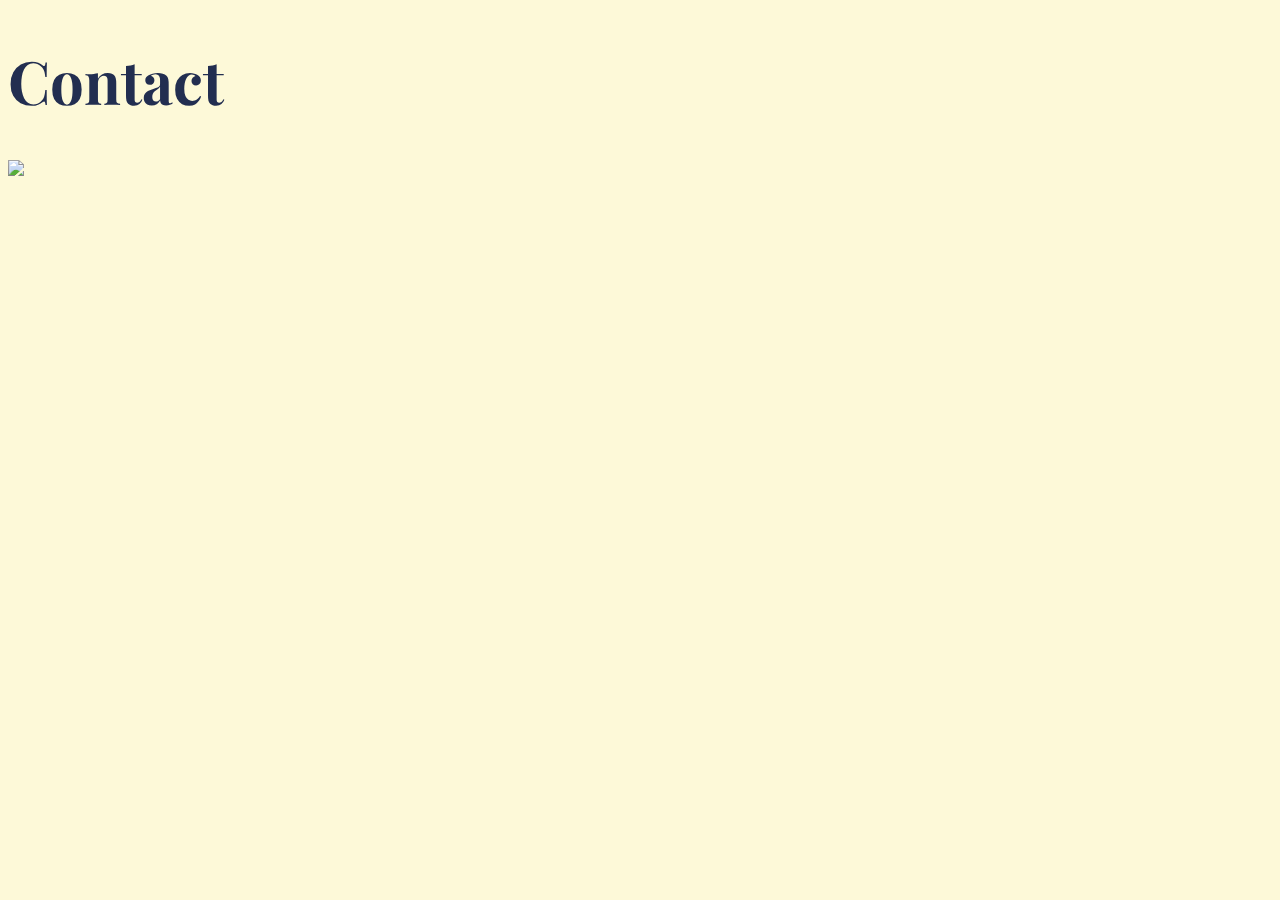
==== contact.html @ fc86a4dd "Initial commit" ====
<!DOCTYPE html>
<html>
    <head>
        <link rel="stylesheet" href="css/styles.css">
        <link href="https://fonts.googleapis.com/css2?family=Playfair+Display:wght@900&family=Roboto+Serif:ital,opsz@0,8..144;1,8..144&display=swap" rel="stylesheet">
        <title>Contact</title>
    </head>
    <body>
        <h1>Contact</h1>
        <img src="https://cdn.pixabay.com/photo/2016/06/16/02/33/telephone-1460517__340.png">
        
    </body>
</html>
---- css/styles.css ----
body {
    background-color: #FDF9D8;
}

p {
    color: #3C362A;
    font-family: 'Roboto Serif', serif;
    font-size: 20px;
}

h1 {
    color: #222E50;
    font-family: 'Playfair Display', serif;
    font-weight: bold;
    font-size: 60px;
}

h2 {
    color: #FF3985;
    font-family: 'Playfair Display', serif;
    font-size: 40px;
    font-weight: bold;
}

h3 {

    font-family: 'Playfair Display', serif;
    font-size: 30px;
    font-weight: bold;
}

a {
    color: #2A4849;
    font-family: 'Roboto Serif', serif;
    font-style: italic;
}

a:visited {
    color: #6B2D5C;
}

ul {
    color: #3C362A;
    font-family: 'Roboto Serif', serif;
    font-size: 20px;
}
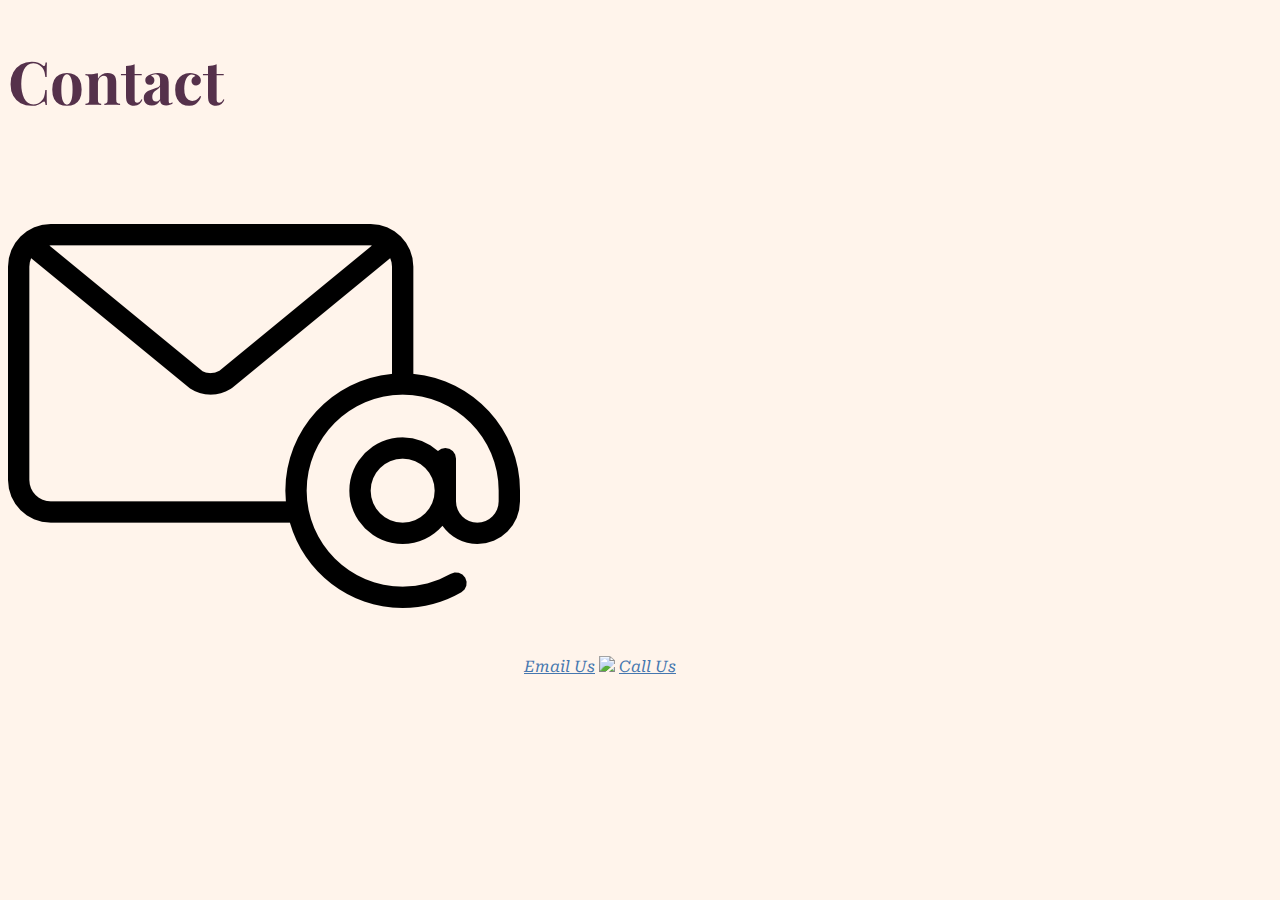
==== commit f0d0dbb3: "u" ====
--- a/contact.html
+++ b/contact.html
@@ -7,7 +7,9 @@
     </head>
     <body>
         <h1>Contact</h1>
-        <img src="https://cdn.pixabay.com/photo/2016/06/16/02/33/telephone-1460517__340.png">
-        
+        <img src="images/email.png">
+        <a href="mailto:info@email.com">Email Us</a>
+        <img src="https://cdn-icons-png.flaticon.com/128/159/159832.png">
+        <a href="tel:83627495">Call Us</a>
     </body>
 </html>--- a/css/styles.css
+++ b/css/styles.css
@@ -1,36 +1,36 @@
 body {
-    background-color: #FDF9D8;
+    background-color: #FFF4EB;
 }
 
 p {
-    color: #3C362A;
+    color: #342636;
     font-family: 'Roboto Serif', serif;
     font-size: 20px;
 }
 
 h1 {
-    color: #222E50;
+    color: #55314b;
     font-family: 'Playfair Display', serif;
     font-weight: bold;
     font-size: 60px;
 }
 
 h2 {
-    color: #FF3985;
+    color: #c44694;
     font-family: 'Playfair Display', serif;
     font-size: 40px;
     font-weight: bold;
 }
 
 h3 {
-
+    color: #17BEBB;
     font-family: 'Playfair Display', serif;
     font-size: 30px;
     font-weight: bold;
 }
 
 a {
-    color: #2A4849;
+    color: #4677AF;
     font-family: 'Roboto Serif', serif;
     font-style: italic;
 }
@@ -40,7 +40,8 @@
 }
 
 ul {
-    color: #3C362A;
+    color: #342636;
     font-family: 'Roboto Serif', serif;
     font-size: 20px;
+    list-style-type: circle;
 }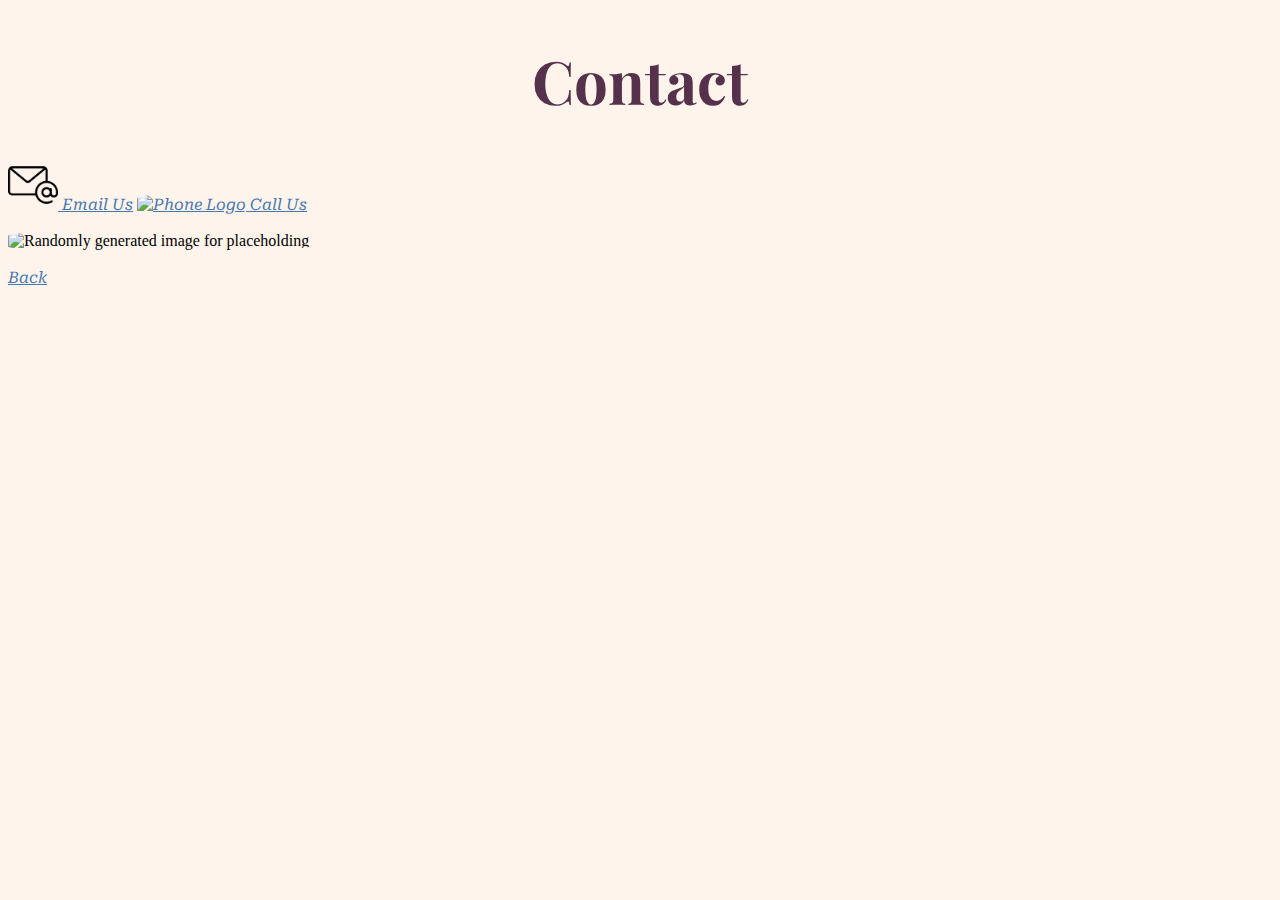
==== commit f6708547: "o" ====
--- a/contact.html
+++ b/contact.html
@@ -7,9 +7,11 @@
     </head>
     <body>
         <h1>Contact</h1>
-        <img src="images/email.png">
-        <a href="mailto:info@email.com">Email Us</a>
-        <img src="https://cdn-icons-png.flaticon.com/128/159/159832.png">
-        <a href="tel:83627495">Call Us</a>
+        <a href="mailto:info@email.com"><img src="images/email.png" class="contact" alt="E-mail Logo">
+        Email Us</a>
+        <a href="tel:83627495"><img src="https://cdn-icons-png.flaticon.com/128/159/159832.png" class="contact" alt="Phone Logo">
+        Call Us</a><br><br>
+        <img src="https://picsum.photos/500/300" alt="Randomly generated image for placeholding"><br><br>
+        <a href="/index.html">Back</a>
     </body>
 </html>--- a/css/styles.css
+++ b/css/styles.css
@@ -6,6 +6,7 @@
     color: #342636;
     font-family: 'Roboto Serif', serif;
     font-size: 20px;
+    text-align: center;
 }
 
 h1 {
@@ -13,6 +14,7 @@
     font-family: 'Playfair Display', serif;
     font-weight: bold;
     font-size: 60px;
+    text-align: center;
 }
 
 h2 {
@@ -20,6 +22,7 @@
     font-family: 'Playfair Display', serif;
     font-size: 40px;
     font-weight: bold;
+    text-align: center;
 }
 
 h3 {
@@ -27,6 +30,7 @@
     font-family: 'Playfair Display', serif;
     font-size: 30px;
     font-weight: bold;
+    text-align: center;
 }
 
 a {
@@ -44,4 +48,21 @@
     font-family: 'Roboto Serif', serif;
     font-size: 20px;
     list-style-type: circle;
+}
+
+.contact {
+    height: 50px;
+    width: 50px;
+}
+
+table {
+    border: 2px solid #55314b;
+}
+
+td, th {
+    border: 2px solid #6B2D5C;
+}
+
+img {
+    border-radius: 20%;
 }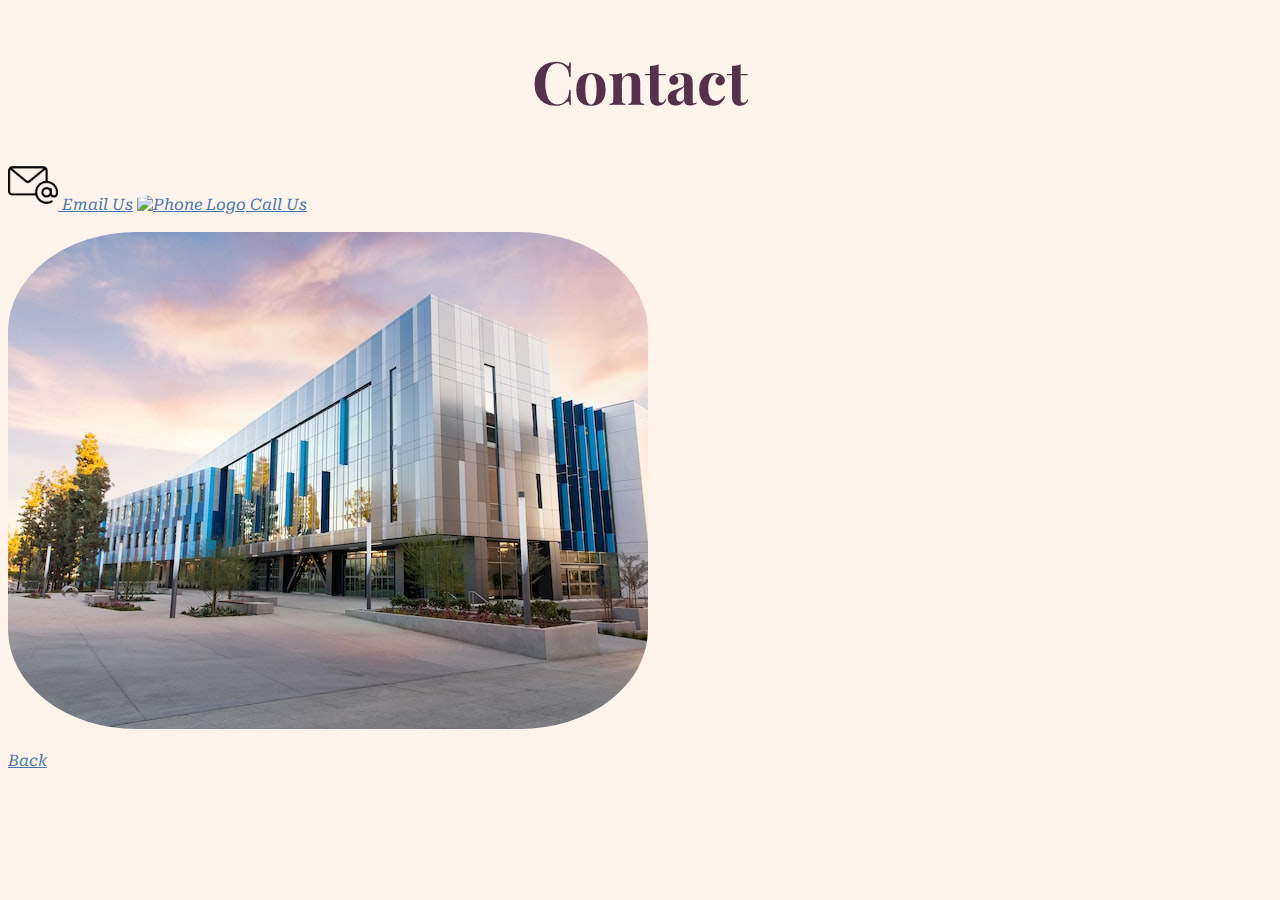
==== commit c71b5e61: "images" ====
--- a/contact.html
+++ b/contact.html
@@ -11,7 +11,7 @@
         Email Us</a>
         <a href="tel:83627495"><img src="https://cdn-icons-png.flaticon.com/128/159/159832.png" class="contact" alt="Phone Logo">
         Call Us</a><br><br>
-        <img src="https://picsum.photos/500/300" alt="Randomly generated image for placeholding"><br><br>
+        <img src="/images/building-photo.jpg" alt="Photo of an office building"><br><br>
         <a href="/index.html">Back</a>
     </body>
 </html>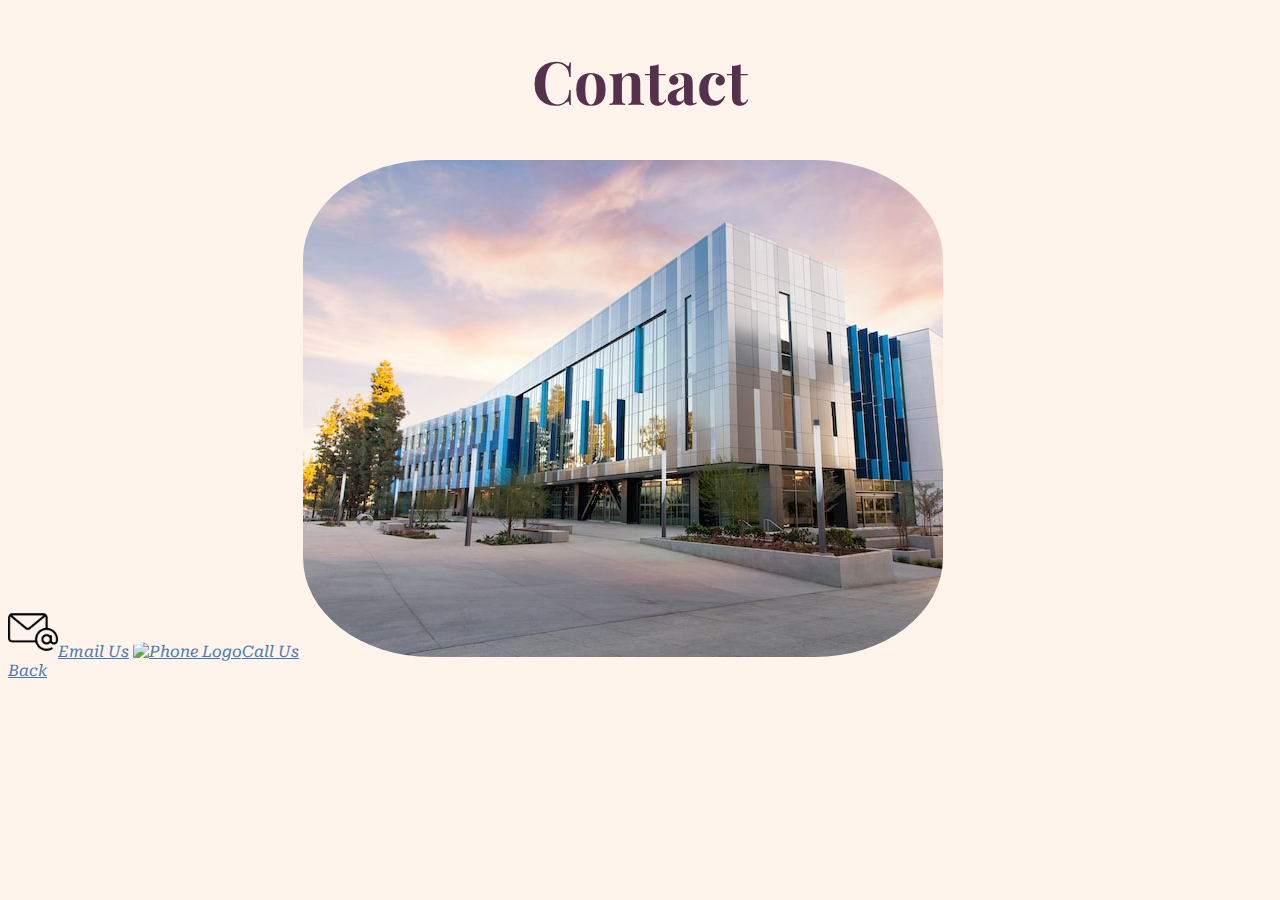
==== commit 60a93f78: "oo" ====
--- a/contact.html
+++ b/contact.html
@@ -7,11 +7,11 @@
     </head>
     <body>
         <h1>Contact</h1>
-        <a href="mailto:info@email.com"><img src="images/email.png" class="contact" alt="E-mail Logo">
-        Email Us</a>
-        <a href="tel:83627495"><img src="https://cdn-icons-png.flaticon.com/128/159/159832.png" class="contact" alt="Phone Logo">
-        Call Us</a><br><br>
-        <img src="/images/building-photo.jpg" alt="Photo of an office building"><br><br>
+        <div class="contact">
+            <a href="mailto:info@email.com"><img src="images/email.png" class="icon" alt="E-mail Logo">Email Us</a>
+            <a href="tel:83627495"><img src="https://cdn-icons-png.flaticon.com/128/159/159832.png" class="icon" alt="Phone Logo">Call Us</a>
+            <img src="/images/building-photo.jpg" alt="Photo of an office building">
+        </div>
         <a href="/index.html">Back</a>
     </body>
 </html>--- a/css/styles.css
+++ b/css/styles.css
@@ -50,7 +50,7 @@
     list-style-type: circle;
 }
 
-.contact {
+.icon {
     height: 50px;
     width: 50px;
 }
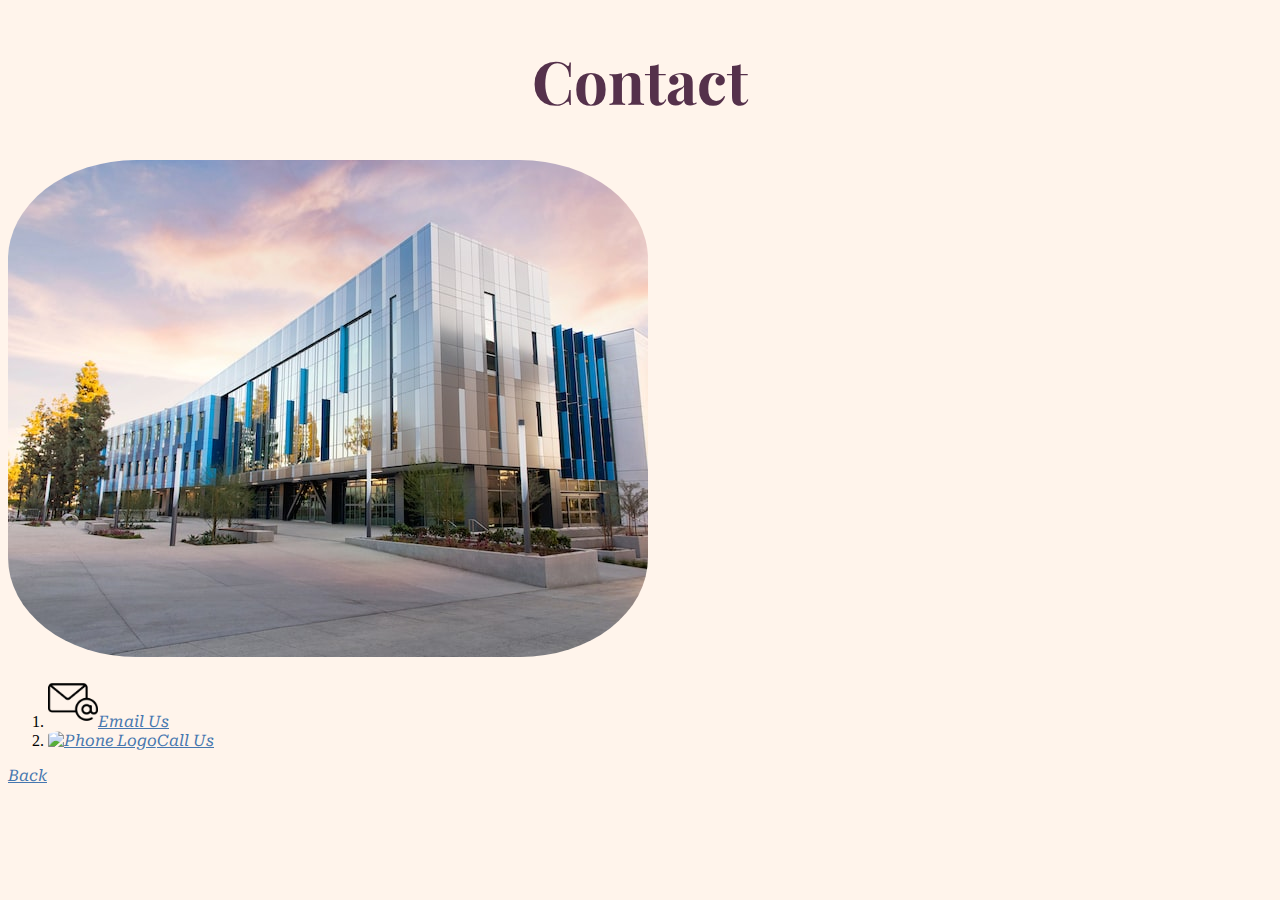
==== commit 9073812e: "fae" ====
--- a/contact.html
+++ b/contact.html
@@ -7,10 +7,13 @@
     </head>
     <body>
         <h1>Contact</h1>
-        <div class="contact">
-            <a href="mailto:info@email.com"><img src="images/email.png" class="icon" alt="E-mail Logo">Email Us</a>
-            <a href="tel:83627495"><img src="https://cdn-icons-png.flaticon.com/128/159/159832.png" class="icon" alt="Phone Logo">Call Us</a>
+        <div>
             <img src="/images/building-photo.jpg" alt="Photo of an office building">
+        
+        <ol>
+            <li><a href="mailto:info@email.com"><img src="images/email.png" class="icon" alt="E-mail Logo">Email Us</a></li>
+            <li><a href="tel:83627495"><img src="https://cdn-icons-png.flaticon.com/128/159/159832.png" class="icon" alt="Phone Logo">Call Us</a></li>
+        </ol>
         </div>
         <a href="/index.html">Back</a>
     </body>
--- a/css/styles.css
+++ b/css/styles.css
@@ -65,4 +65,9 @@
 
 img {
     border-radius: 20%;
+}
+
+div {
+    list-style-type: none;
+    align-content: center;
 }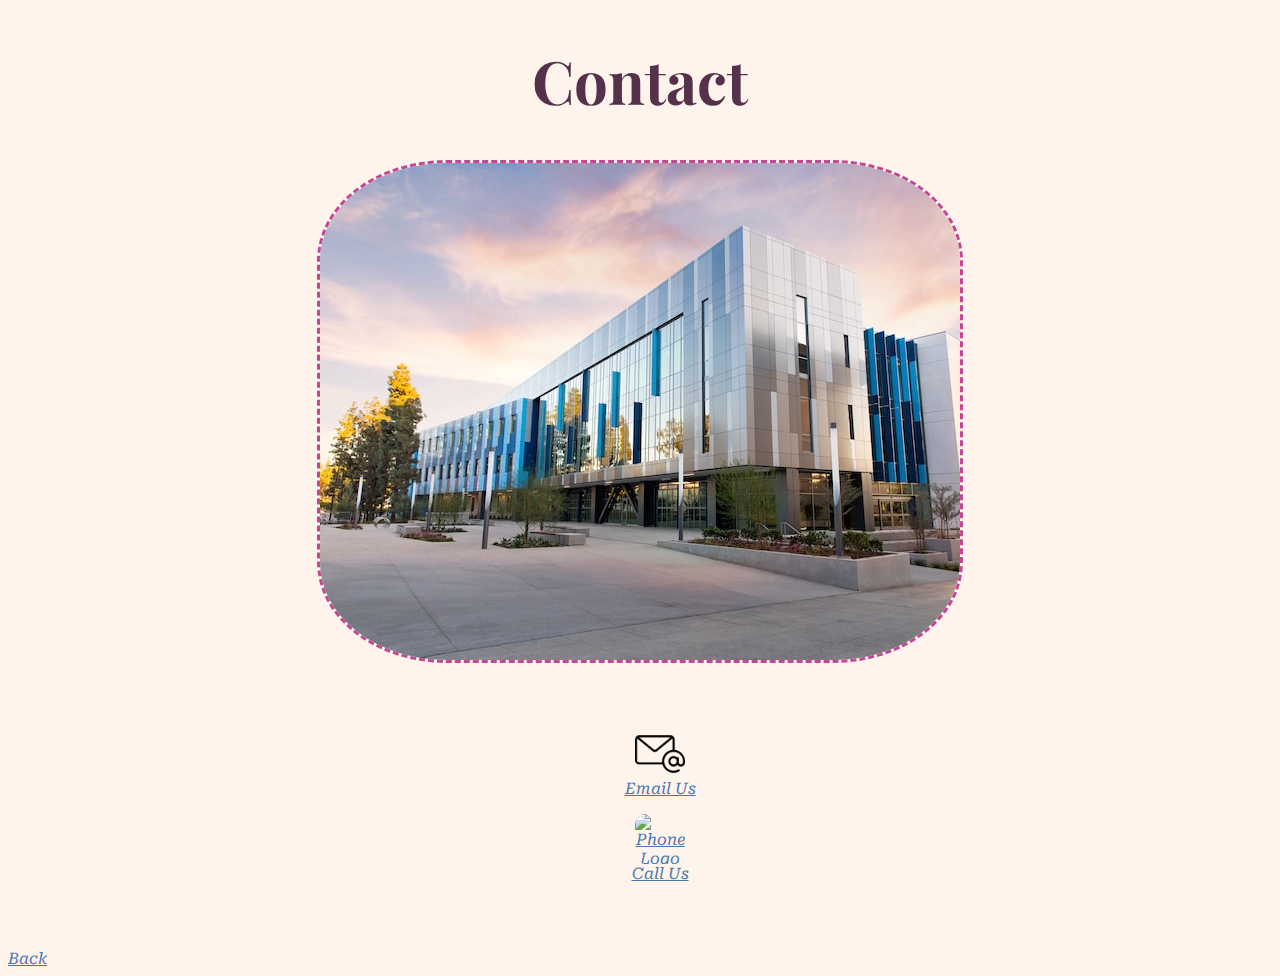
==== commit ded65277: "divs" ====
--- a/contact.html
+++ b/contact.html
@@ -7,11 +7,12 @@
     </head>
     <body>
         <h1>Contact</h1>
-        <div>
-            <img src="/images/building-photo.jpg" alt="Photo of an office building">
-        
+            <img src="images/building-photo.jpg" alt="Photo of an office building">
+            <div class="container">
         <ol>
             <li><a href="mailto:info@email.com"><img src="images/email.png" class="icon" alt="E-mail Logo">Email Us</a></li>
+        </ol>
+        <ol>
             <li><a href="tel:83627495"><img src="https://cdn-icons-png.flaticon.com/128/159/159832.png" class="icon" alt="Phone Logo">Call Us</a></li>
         </ol>
         </div>
--- a/css/styles.css
+++ b/css/styles.css
@@ -53,21 +53,28 @@
 .icon {
     height: 50px;
     width: 50px;
-}
-
-table {
-    border: 2px solid #55314b;
-}
-
-td, th {
-    border: 2px solid #6B2D5C;
+    border-style: none;
 }
 
 img {
+    border-style: dashed;
+    border-color: #c44694;
     border-radius: 20%;
+    display: block;
+    margin-left: auto;
+    margin-right: auto;
 }
 
-div {
+ol {
     list-style-type: none;
-    align-content: center;
-}+}
+
+.container {
+    text-align: center;
+    padding: 50px;
+}
+
+#mainContainer {
+    background-color: rgba(23, 190, 187, 0.2);
+}
+
